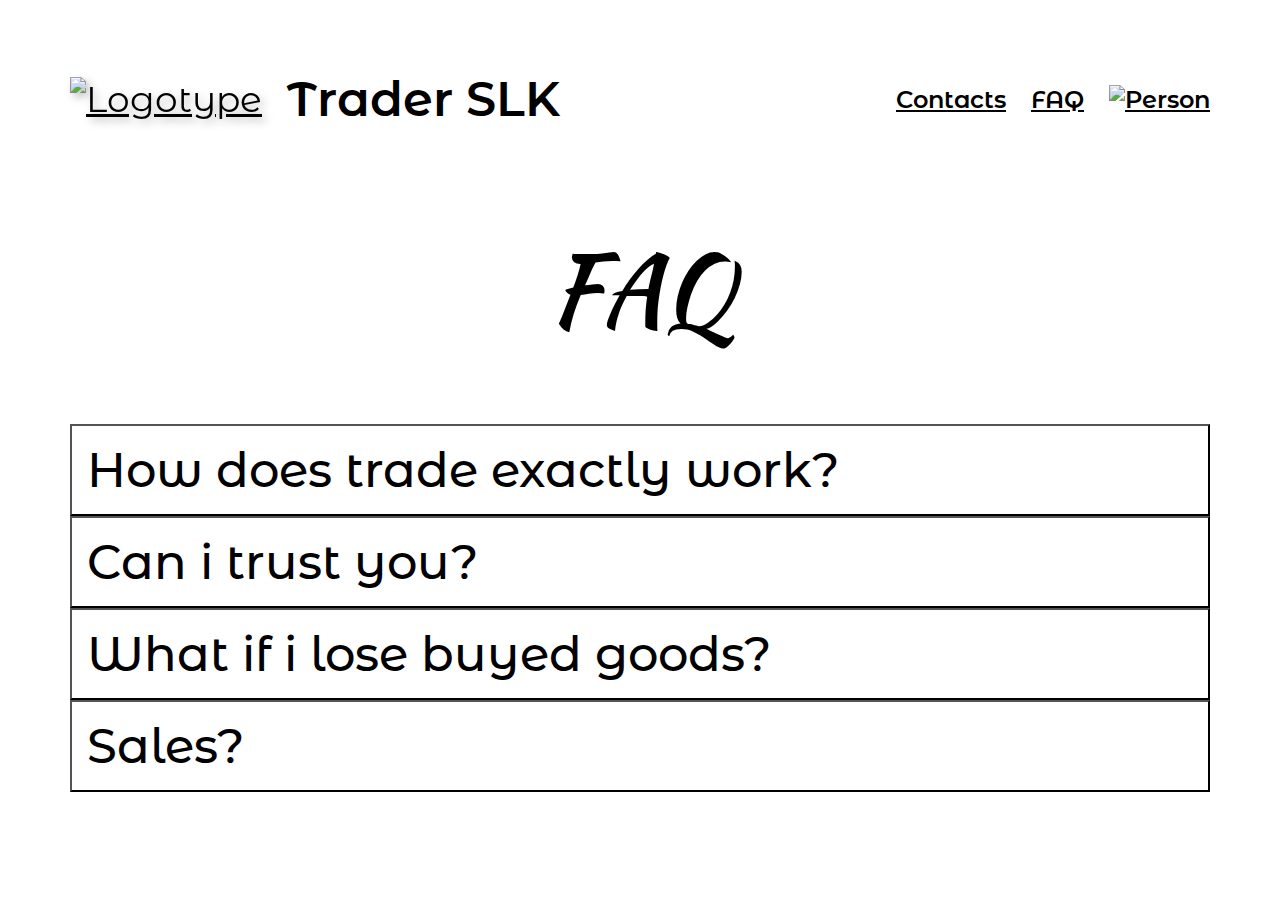
==== faq.html @ f0fb736c "faq commit" ====
<!DOCTYPE html>
<html lang="en">

<head>
  <meta charset="UTF-8">
  <meta name="viewport" content="width=device-width, initial-scale=1.0">
  <meta http-equiv="X-UA-Compatible" content="ie=edge">
  <link rel="stylesheet" href="css/reset.css">
  <link rel="stylesheet" href="css/faq.css">
  <title>SLK - FAQ</title>
</head>

<body>
  <div class="main">
    <div class="container">

      <div class="inner_header">

        <div class="logo">
          <a href="index.html"><img src="img/faq/logo.svg" alt="Logotype"></a>
          <h1>Trader SLK</h1>
        </div>

        <div class="burger_menu">
          <button type="button" name="burger">☰</button>
        </div>

        <nav>
          <a href="#footer">Contacts</a>
          <a href="faq.html">FAQ</a>
          <a href="#"><img src="img/faq/account.svg" alt="Person"></a>
        </nav>

      </div> <!-- inner header -->

      <h1 class="faq_title">FAQ</h1>

      <article class="faq_panel">

        <div class="faq_block">
          <button type="button" name="faq_button">How does trade exactly work?</button>
          <div class="answer"></div>
        </div>

        <div class="faq_block">
          <button type="button" name="faq_button">Can i trust you?</button>
          <div class="answer">Sure! We have over 300 customers in our discord shop who<br>
            give feedback and more than 3 years on the market!</div>
        </div>

        <div class="faq_block">
          <button type="button" name="faq_button">What if i lose buyed goods?</button>
          <div class="answer"></div>
        </div>

        <div class="faq_block">
          <button type="button" name="faq_button">Sales?</button>
          <div class="answer"></div>
        </div>

      </article>

    </div> <!-- container -->
  </div> <!-- main -->
</body>

</html>
---- css/faq.css ----
@import url('https://fonts.googleapis.com/css2?family=Kaushan+Script&family=Montserrat+Alternates:wght@100;200;300;400;500;600;700;800;900&family=Montserrat:wght@100;200;300;400;500;600;700;800;900&display=swap');

/* general */
:root {
  font-size: 36px;
  font-weight: 400;
  font-family: "Montserrat Alternates", sans-serif;
  color: black;
  --button-hover-color: rgb(196, 68, 194);
}

.container {
  max-width: 1140px;
  margin: auto;
}

a {
  color: black;
}

button {
  background: transparent;
}

/* inner header */
.main {
  height: 100vh;
  min-height: 880px;
  max-width: 1920px;
  margin: auto;
  background: url("A:/Atom/project_slk/img/faq/background.jpg") no-repeat;
  background-size: cover;
}

.inner_header {
  display: flex;
  justify-content: space-between;
  align-items: center;
  padding-top: 30px;
}

.logo {
  display: flex;
  justify-content: space-between;
  align-items: center;
}

.logo img {
  filter: drop-shadow(4px 4px 4px rgba(0, 0, 0, 0.25));
}

.logo h1 {
  font-size: 48px;
  font-weight: 600;
  padding-left: 25px;
}

/* nav */
nav {
  display: flex;
  justify-content: space-around;
  align-items: center;
}

nav a {
  font-size: 24px;
  font-weight: 600;
  margin-left: 25px;
  transition: all .1s linear;
}

nav a:hover {
  color: white;
  text-decoration: underline;
}

.burger_menu button {
  font-size: 60px;
  background: none;
  transition: color .1s linear;
  display: none;
}

.burger_menu button:hover {
  cursor: pointer;
  color: rgb(46, 17, 107);
}

/* faq panel */
.faq_title {
  font-size: 96px;
  font-weight: 400;
  font-family: "Kaushan Script", sans-serif;
  text-align: center;
  margin-top: 60px;
}

.faq_panel {
  /* display: grid;
  grid-template: repeat(4,1fr)/ 100% */
  margin-top: 60px;
}

.faq_block {}

.faq_block button {
  display: block;
  font-family: "Montserrat Alternates", sans-serif;
  font-weight: 500;
  font-size: 48px;
  width: 100%;
  text-align: left;
  padding: 15px 0 15px 15px;
  transition: linear .1s;
}

.faq_block button:hover {
  cursor: pointer;
  box-shadow: 0 0 10px rgba(0, 0, 0, 0.5);
  backdrop-filter: blur(2px);
  color: white;
}

.answer {
  font-weight: 600;
  font-size: 24px;
  color: white;
  padding: 15px 0 15px 15px;
  display: block;
  border-left: 3px solid black;
  margin-left: 20px;
  display: none;
  overflow: hidden;
}
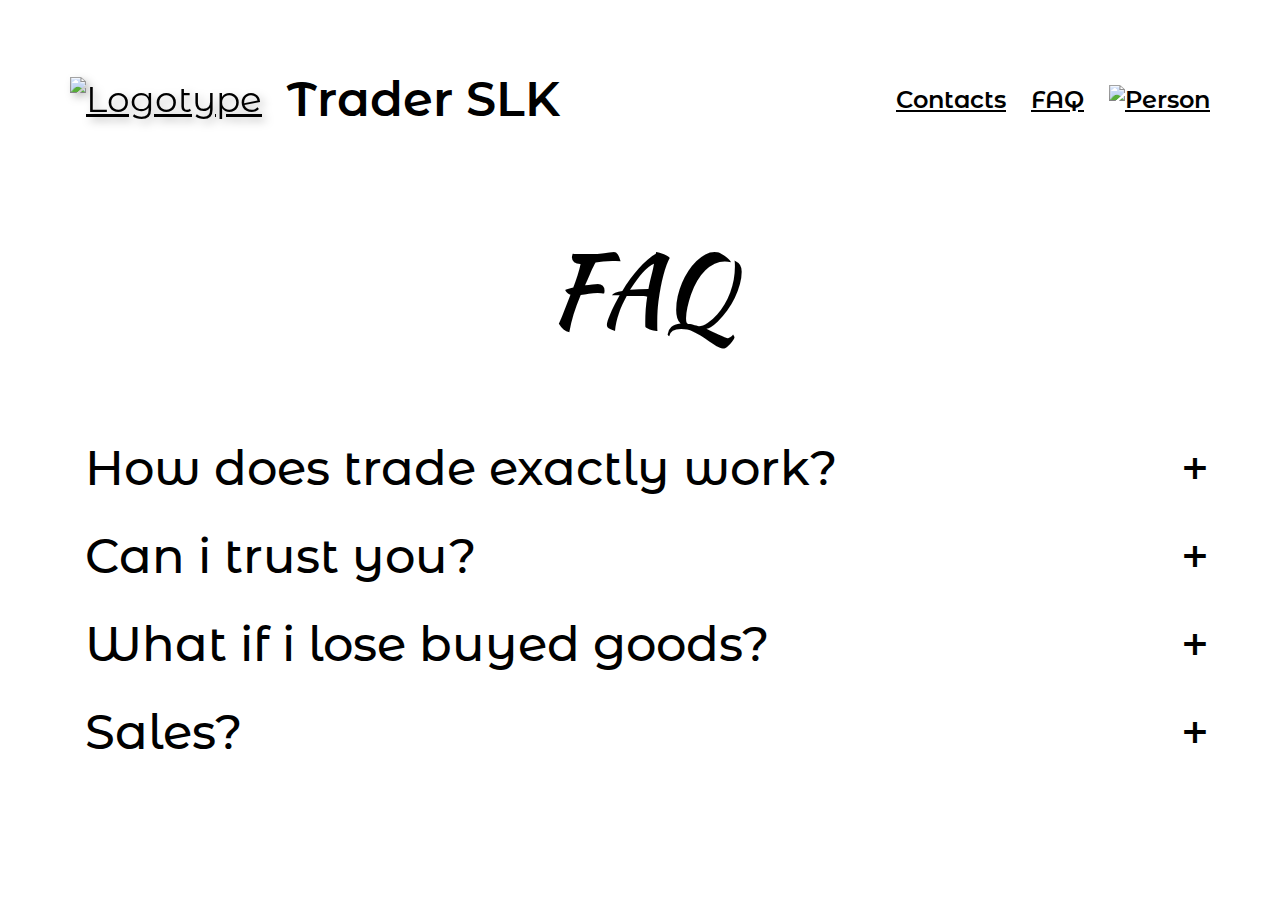
==== commit 5d4b01fd: "faq accourdion" ====
--- a/faq.html
+++ b/faq.html
@@ -3,8 +3,9 @@
 
 <head>
   <meta charset="UTF-8">
-  <meta name="viewport" content="width=device-width, initial-scale=1.0">
+  <meta name="viewport" content="width=device-width, initial-scale=1, shrink-to-fit=no">
   <meta http-equiv="X-UA-Compatible" content="ie=edge">
+  <meta name="author" content="Artem Dyadyushko">
   <link rel="stylesheet" href="css/reset.css">
   <link rel="stylesheet" href="css/faq.css">
   <title>SLK - FAQ</title>
@@ -38,30 +39,43 @@
       <article class="faq_panel">
 
         <div class="faq_block">
-          <button type="button" name="faq_button">How does trade exactly work?</button>
-          <div class="answer"></div>
+          <div class="faq_quest">How does trade exactly work?</div>
+          <div class="answer">Lorem ipsum dolor, sit amet consectetur
+            adipisicing elit. Eius aperiam molestiae corrupti autem doloribus
+            similique consectetur veniam mollitia id beatae sit cumque repellendus
+            corporis assumenda ut, sed accusamus officia a!</div>
         </div>
 
         <div class="faq_block">
-          <button type="button" name="faq_button">Can i trust you?</button>
-          <div class="answer">Sure! We have over 300 customers in our discord shop who<br>
-            give feedback and more than 3 years on the market!</div>
+          <div class="faq_quest">Can i trust you?</div>
+          <div class="answer">Lorem ipsum dolor, sit amet consectetur
+            adipisicing elit. Eius aperiam molestiae corrupti autem doloribus
+            similique consectetur veniam mollitia id beatae sit cumque repellendus
+            corporis assumenda ut, sed accusamus officia a!</div>
         </div>
 
         <div class="faq_block">
-          <button type="button" name="faq_button">What if i lose buyed goods?</button>
-          <div class="answer"></div>
+          <div class="faq_quest">What if i lose buyed goods?</div>
+          <div class="answer">Lorem ipsum dolor, sit amet consectetur
+            adipisicing elit. Eius aperiam molestiae corrupti autem doloribus
+            similique consectetur veniam mollitia id beatae sit cumque repellendus
+            corporis assumenda ut, sed accusamus officia a!</div>
         </div>
 
         <div class="faq_block">
-          <button type="button" name="faq_button">Sales?</button>
-          <div class="answer"></div>
+          <div class="faq_quest">Sales?</div>
+          <div class="answer">Lorem ipsum dolor, sit amet consectetur
+            adipisicing elit. Eius aperiam molestiae corrupti autem doloribus
+            similique consectetur veniam mollitia id beatae sit cumque repellendus
+            corporis assumenda ut, sed accusamus officia a!</div>
         </div>
 
       </article>
 
     </div> <!-- container -->
   </div> <!-- main -->
+
+  <script src="js/accordion.js"></script>
 </body>
 
-</html>
+</html>--- a/css/faq.css
+++ b/css/faq.css
@@ -26,9 +26,10 @@
 .main {
   height: 100vh;
   min-height: 880px;
+  max-height: 1080px;
   max-width: 1920px;
   margin: auto;
-  background: url("A:/Atom/project_slk/img/faq/background.jpg") no-repeat;
+  background: url("https://fluxick.github.io/project_slk/img/faq/background.jpg") no-repeat;
   background-size: cover;
 }
 
@@ -96,14 +97,11 @@
 }
 
 .faq_panel {
-  /* display: grid;
-  grid-template: repeat(4,1fr)/ 100% */
   margin-top: 60px;
 }
 
-.faq_block {}
-
-.faq_block button {
+.faq_quest {
+  position: relative;
   display: block;
   font-family: "Montserrat Alternates", sans-serif;
   font-weight: 500;
@@ -111,10 +109,22 @@
   width: 100%;
   text-align: left;
   padding: 15px 0 15px 15px;
-  transition: linear .1s;
-}
-
-.faq_block button:hover {
+}
+
+.faq_quest::before {
+  content: "+";
+  position: absolute;
+  top: 50%;
+  transform: translate(0, -50%);
+  right: 16px;
+  font-size: 48px;
+}
+
+.faq_block.active .faq_quest::before {
+  content: "-";
+}
+
+.faq_block .faq_quest:hover {
   cursor: pointer;
   box-shadow: 0 0 10px rgba(0, 0, 0, 0.5);
   backdrop-filter: blur(2px);
@@ -125,10 +135,109 @@
   font-weight: 600;
   font-size: 24px;
   color: white;
-  padding: 15px 0 15px 15px;
-  display: block;
   border-left: 3px solid black;
-  margin-left: 20px;
-  display: none;
+  border-radius: 5px;
+  cursor: default;
+  position: relative;
+  height: 0;
   overflow: hidden;
-}
+  padding-left: 15px;
+  margin-left: 25px;
+  transition: height .5s ease-in-out, padding-top .5s ease-in-out;
+}
+
+.faq_block.active .answer {
+  height: 5em;
+  padding-top: 20px;
+}
+
+
+/* responsive */
+@media screen and (max-width: 1200px) {
+  .container {
+    width: 1140px;
+  }
+}
+
+@media screen and (max-width: 1199px) {
+  .container {
+    width: 960px;
+  }
+
+  .faq_title {
+    font-size: 68px;
+    margin-top: 10vh;
+  }
+}
+
+@media screen and (max-width: 991px) {
+  .container {
+    width: 720px;
+  }
+
+  .faq_quest {
+    font-size: 42px;
+  }
+
+  .logo h1 {
+    display: none;
+  }
+
+  .faq_panel {
+    margin-top: 45px;
+  }
+
+  .faq_quest::before {
+    display: none;
+  }
+}
+
+@media screen and (max-width: 767px) {
+  .container {
+    width: 540px;
+  }
+
+  .main .intro_title h2 {
+    font-size: 52px;
+  }
+
+  .intro_title h1 {
+    font-size: 30px;
+  }
+
+  .intro_title h2:after {
+    width: 200px;
+  }
+
+  nav {
+    display: none;
+  }
+
+  .burger_menu button {
+    display: block;
+  }
+
+  .faq_quest {
+    font-size: 32px;
+  }
+}
+
+@media screen and (max-width: 575px) {
+  .container {
+    width: 100%;
+    padding: 0 15px;
+  }
+
+  .logo a img {
+    width: 80px;
+  }
+
+  .faq_quest {
+    font-size: 5.4vw;
+    padding: 10px 0 10px 10px;
+  }
+
+  .faq_title {
+    font-size: 56px;
+  }
+}